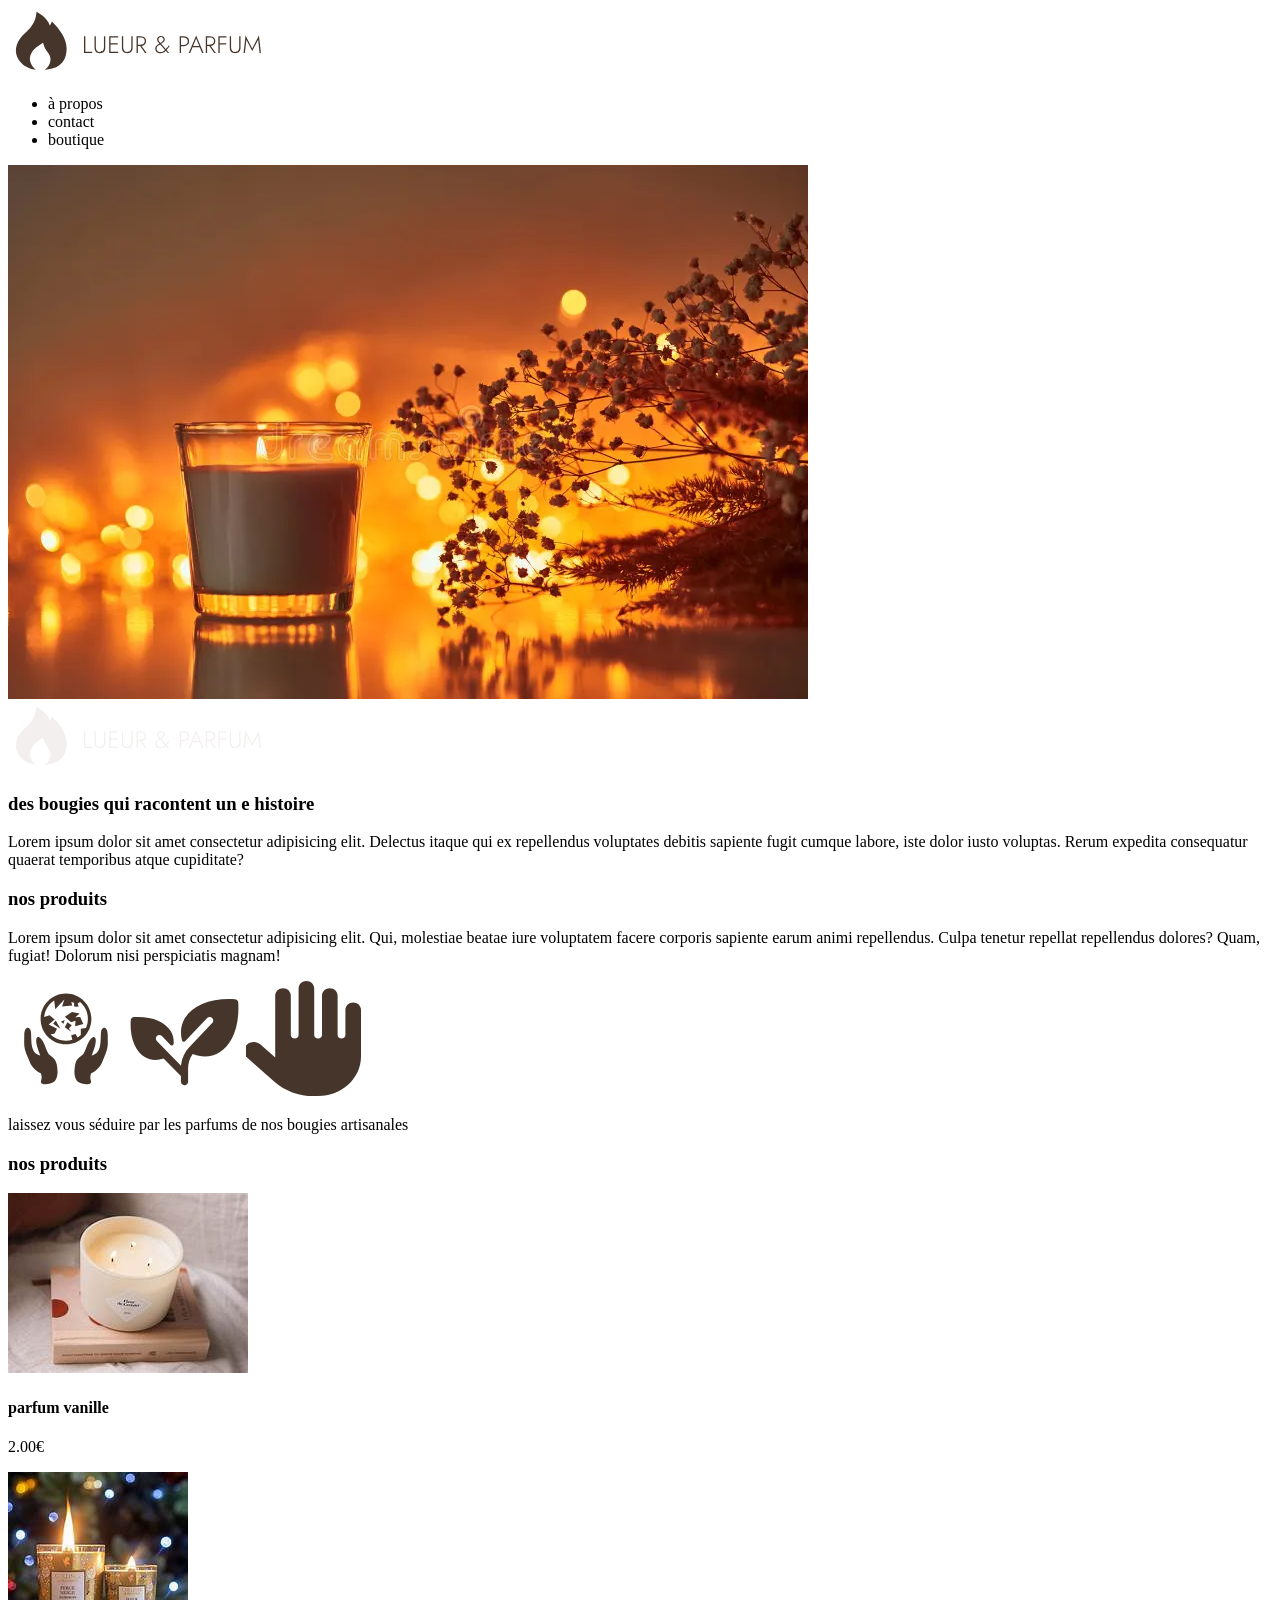
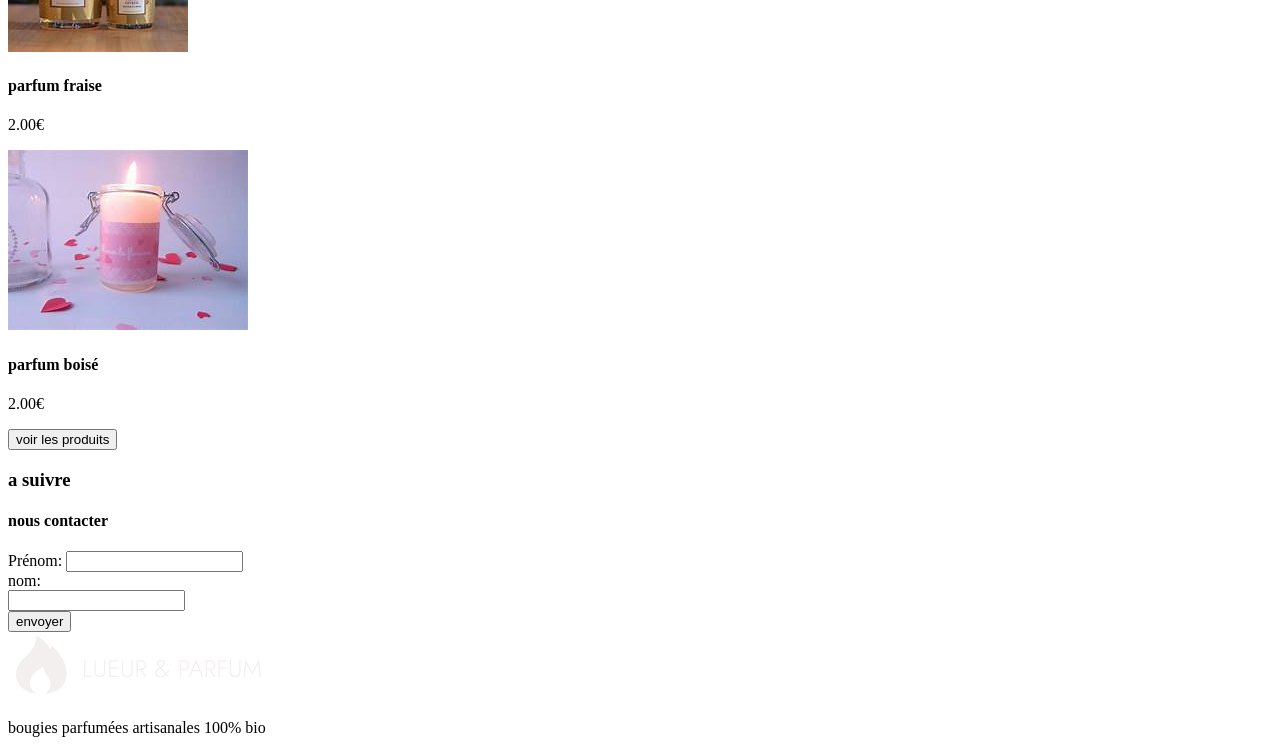
==== index.html @ 8b81fa45 "initial commit" ====
<!DOCTYPE html>
<html lang="fr">
<head>
    <link rel="stylesheet" href="style.css">
    <meta charset="UTF-8">
    <meta name="viewport" content="width=device-width, initial-scale=1.0">
    <title>Document</title>
</head>
<body>
    <header>
        <nav>
            <section>
            <img src="logoM.svg" alt="logo" a href>
            </section>
                <div class="mac">
                  <ul>
                    <li>à propos </li>
                    <li>contact </li>
                    <li>boutique </li>
                  </ul>
                    
                </div>
            
        </nav>
    </header>
    <section>
        <img src="burning-candle-dried-plant-against-blurred-golden-lights-dark-background-168464799.webp">
        <section>
            <img src="logoB.svg">
            <h3>des bougies qui racontent un e histoire</h3>
           <p>Lorem ipsum dolor sit amet consectetur adipisicing elit. Delectus itaque qui ex repellendus voluptates debitis sapiente fugit cumque labore, iste dolor iusto voluptas. Rerum expedita consequatur quaerat temporibus atque cupiditate?</p> 
        </section>
    </section>
    <article>
        <section>
            <h3>nos produits</h3>
            <p>Lorem ipsum dolor sit amet consectetur adipisicing elit. Qui, molestiae beatae iure voluptatem facere corporis sapiente earum animi repellendus. Culpa tenetur repellat repellendus dolores? Quam, fugiat! Dolorum nisi perspiciatis magnam!</p>
            <section class="parent">
                <img src="planet.svg">
                <img src="plant.svg">
                <img src="hand.svg">

            </section>
            <div id="parfum">
                <p>laissez vous séduire par les parfums de nos bougies artisanales</p>
            </div>

        </section>
    </article>
    <section>
        <h3>nos produits</h3>
        <section class="good">
           <img src="th.jpg"><h4>parfum vanille</h4><p>2.00€</p>
           <img src="th (1).jpg"><h4>parfum fraise</h4><p>2.00€</p>
           <img src="th (2).jpg"><h4>parfum boisé</h4><p>2.00€</p>
           <button id="voir" type="button">voir les produits</button>

        </section>
        <h3> a suivre </h3>
    </section>
    <h4> nous contacter </h4>
    <section>
        <form>
            <form action="class=card">
    
        
                <label for="fname:">Prénom:</label>
                <input type="text"id="fname"name="fname"><br>
                <label for="lname:">nom:</label><br>
                <input type="text"id="name name="name/><br>
                <button type="submit">envoyer</button>
        </form>
        
    </section>
    <footer id="pied">
        <section>
            <img src="logoB.svg">
            <p>bougies parfumées artisanales 100% bio</p>
        </section>
    </footer>

</body>
</html>
---- style.css ----
*body{
    font-family: 'Franklin Gothic Medium', 'Arial Narrow', Arial, sans-serif;
    margin: 0px;
    padding: 0px;
}

nav{
    display:flex
    justify-content:space-between
    align-items:center
}
.mac{
align-items: end;
}
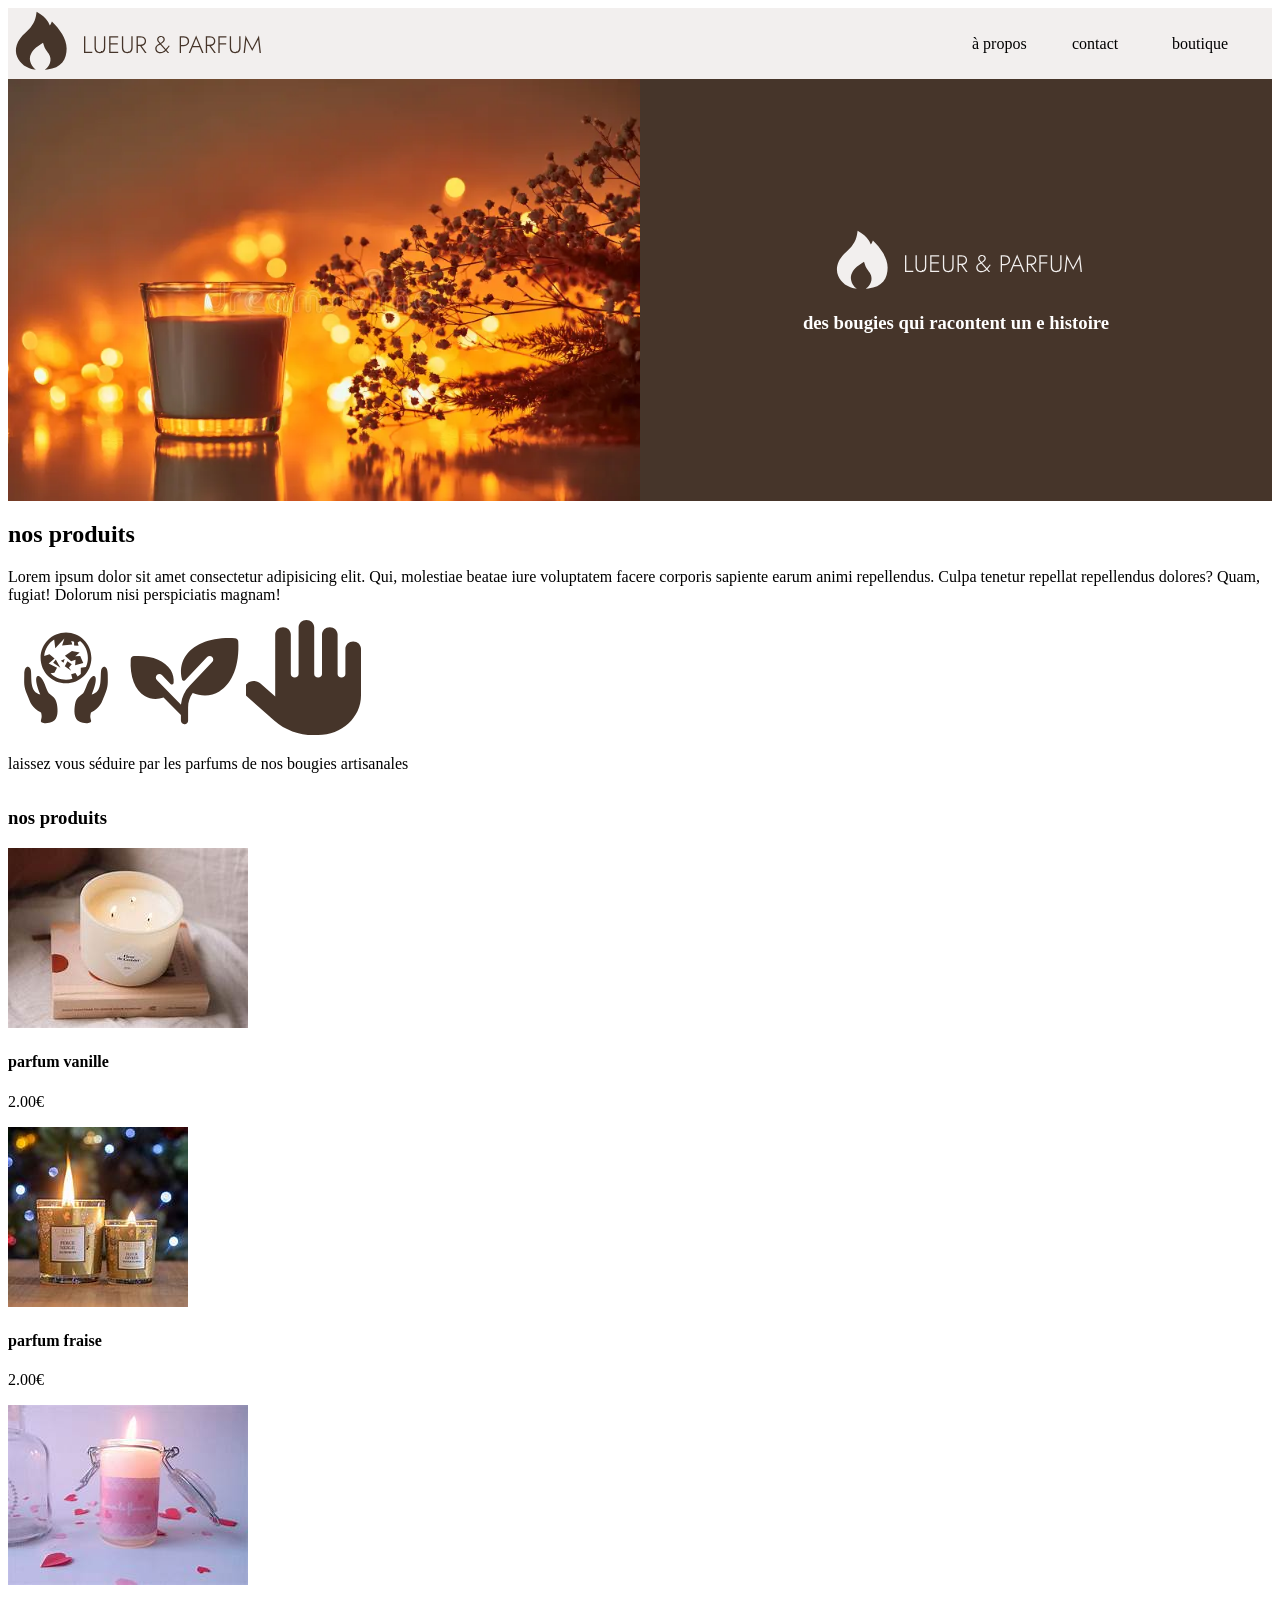
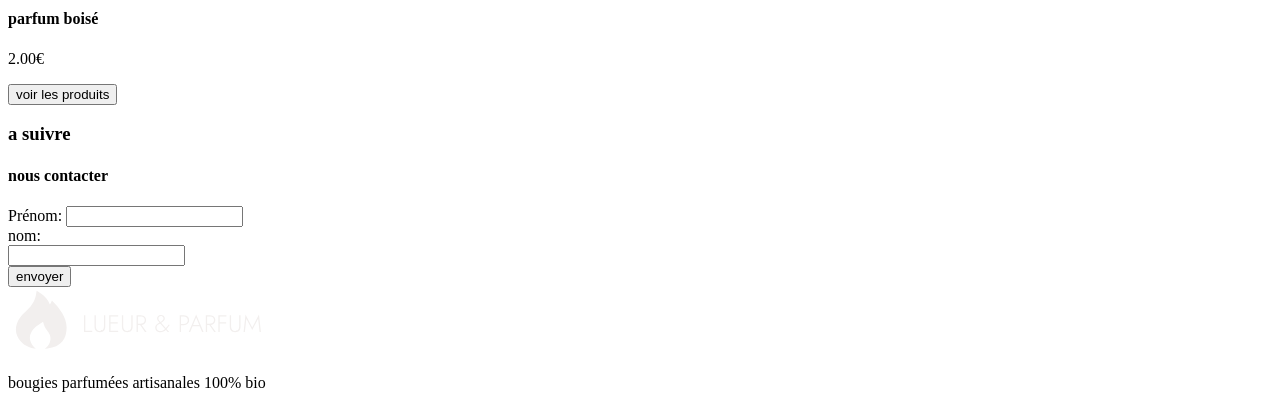
==== commit 4534f4e5: "css" ====
--- a/index.html
+++ b/index.html
@@ -6,34 +6,37 @@
     <meta name="viewport" content="width=device-width, initial-scale=1.0">
     <title>Document</title>
 </head>
+
+
 <body>
     <header>
         <nav>
             <section>
             <img src="logoM.svg" alt="logo" a href>
             </section>
-                <div class="mac">
+                
                   <ul>
-                    <li>à propos </li>
-                    <li>contact </li>
-                    <li>boutique </li>
+                    <li><a href="index.html">à propos</a> </li>
+                    <li><a href="index.html">contact</a></li>
+                    <li><a href="index.html">boutique</a></li>
                   </ul>
-                    
-                </div>
+        </nav>
+
+        <section id="blanche">
+            <img  id="photoHeader" src="burning-candle-dried-plant-against-blurred-golden-lights-dark-background-168464799.webp">
             
-        </nav>
+            <section id="sectionHeader">
+                <img src="logoB.svg">
+                <h1>des bougies qui racontent un e histoire</h1> 
+            </section>
+
+        </section>
+
     </header>
-    <section>
-        <img src="burning-candle-dried-plant-against-blurred-golden-lights-dark-background-168464799.webp">
-        <section>
-            <img src="logoB.svg">
-            <h3>des bougies qui racontent un e histoire</h3>
-           <p>Lorem ipsum dolor sit amet consectetur adipisicing elit. Delectus itaque qui ex repellendus voluptates debitis sapiente fugit cumque labore, iste dolor iusto voluptas. Rerum expedita consequatur quaerat temporibus atque cupiditate?</p> 
-        </section>
-    </section>
+    
     <article>
         <section>
-            <h3>nos produits</h3>
+            <h2>nos produits</h2>
             <p>Lorem ipsum dolor sit amet consectetur adipisicing elit. Qui, molestiae beatae iure voluptatem facere corporis sapiente earum animi repellendus. Culpa tenetur repellat repellendus dolores? Quam, fugiat! Dolorum nisi perspiciatis magnam!</p>
             <section class="parent">
                 <img src="planet.svg">
@@ -50,11 +53,12 @@
     <section>
         <h3>nos produits</h3>
         <section class="good">
+            <div></div>
            <img src="th.jpg"><h4>parfum vanille</h4><p>2.00€</p>
            <img src="th (1).jpg"><h4>parfum fraise</h4><p>2.00€</p>
            <img src="th (2).jpg"><h4>parfum boisé</h4><p>2.00€</p>
            <button id="voir" type="button">voir les produits</button>
-
+        </div>
         </section>
         <h3> a suivre </h3>
     </section>
--- a/style.css
+++ b/style.css
@@ -3,18 +3,58 @@
     margin: 0px;
     padding: 0px;
 }
+nav{
+display: flex;
+align-items: center;
+justify-content: space-between;
+background-color: #f2efee;
+}
+  ul{
+    display: flex;
+    list-style: none;
+    
+  }
+  ul a{
+    color: black;
+    text-decoration: none;
+  }
+  ul li{
+    width: 100px;
+    align-items: end;
+    justify-content: right;
+  }
+article{
+    display: flex;
+}
 
-nav{
-    display:flex
-    justify-content:space-between
-    align-items:center
+
+#blanche{
+display: flex;
 }
-.mac{
-align-items: end;
+
+
+    
+header{
+    width: 100%;
 }
-    
+
+#photoHeader{
+    width: 50%;
+}
+
+#sectionHeader{
+    width: 100%;
+    display: flex;
+
+    width: 100%;
+    flex-direction: column;
+    align-items: center;
+    justify-content: center;
+    color: white;
+    background-color:#46352A
+}
 
 
 
 
-
+  
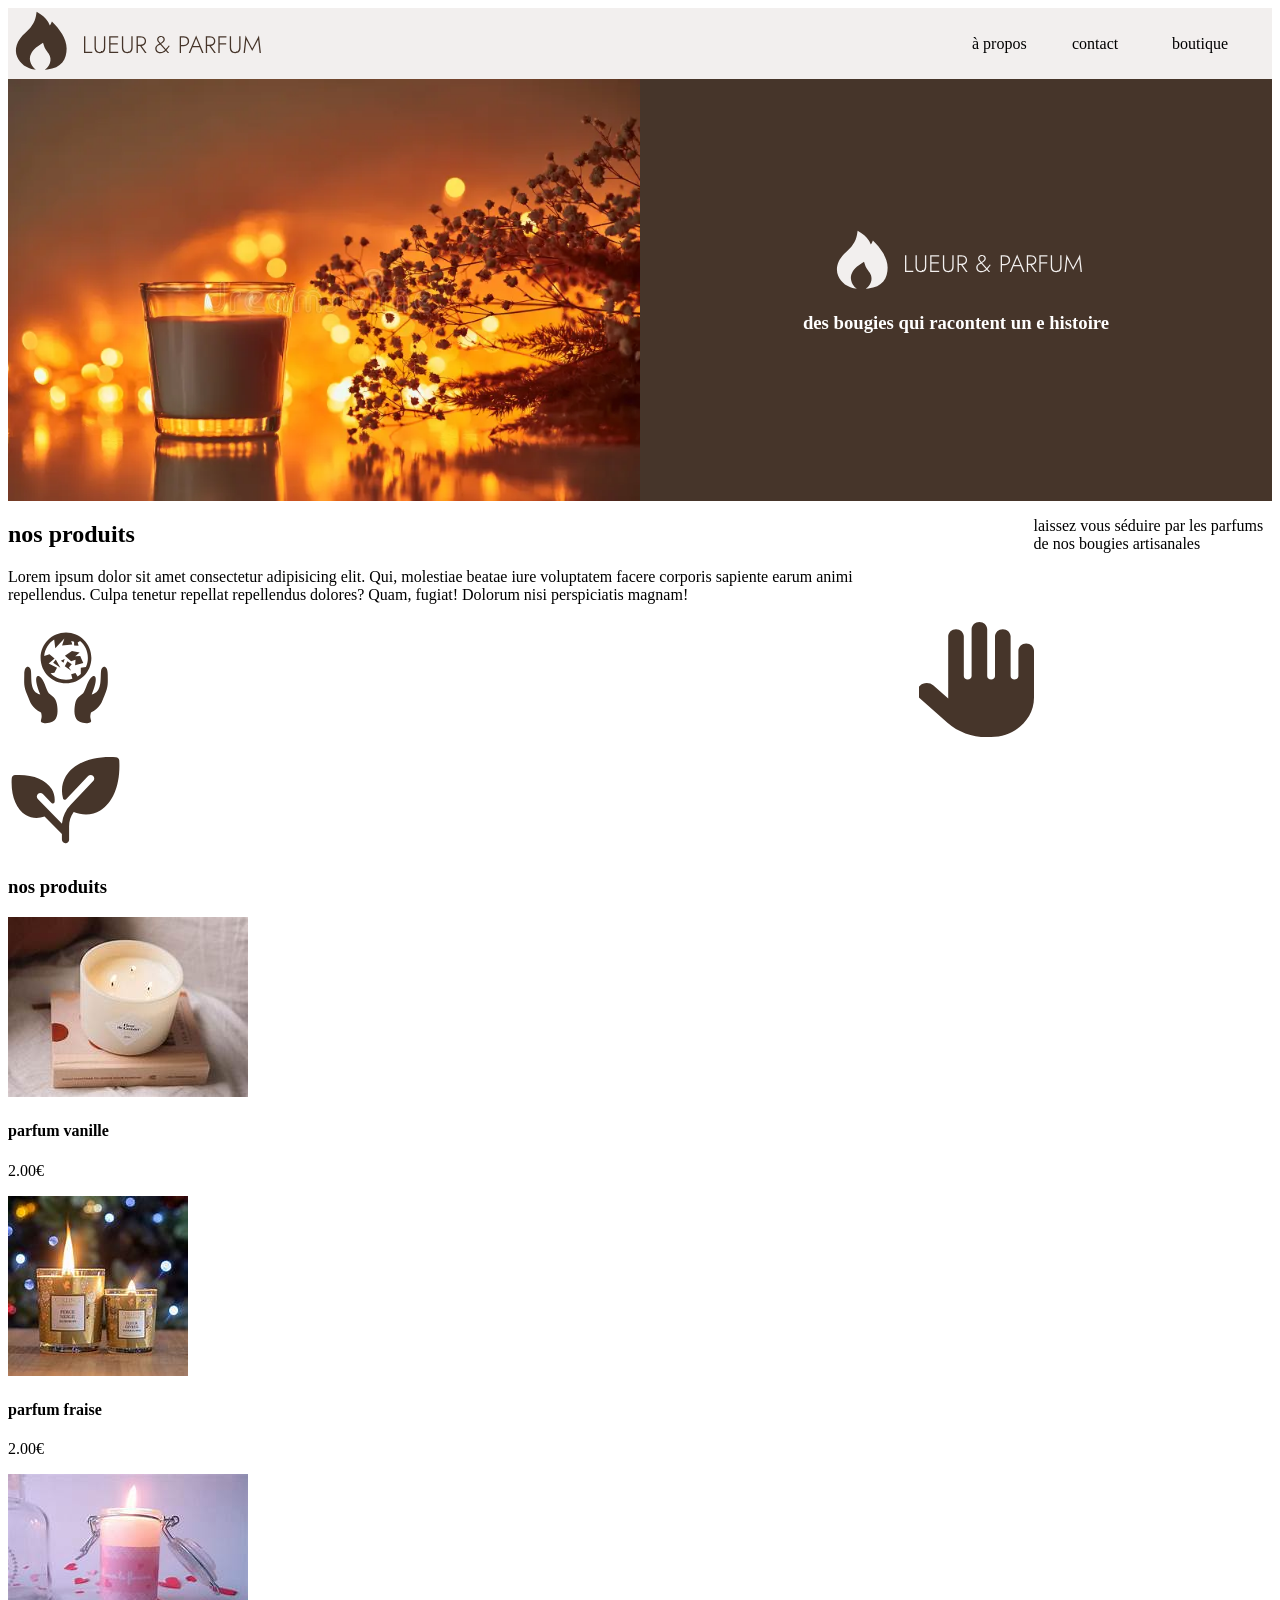
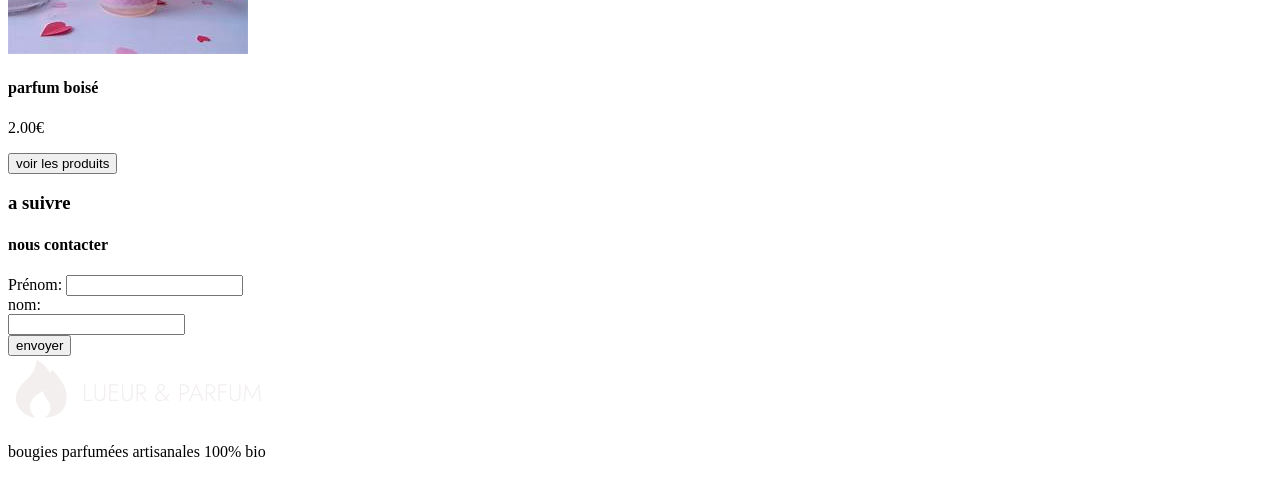
==== commit 8226dfee: "css" ====
--- a/index.html
+++ b/index.html
@@ -40,8 +40,13 @@
             <p>Lorem ipsum dolor sit amet consectetur adipisicing elit. Qui, molestiae beatae iure voluptatem facere corporis sapiente earum animi repellendus. Culpa tenetur repellat repellendus dolores? Quam, fugiat! Dolorum nisi perspiciatis magnam!</p>
             <section class="parent">
                 <img src="planet.svg">
+                </section>
+                <section></section>
                 <img src="plant.svg">
+            </section>
+            <section></section>
                 <img src="hand.svg">
+            </section>
 
             </section>
             <div id="parfum">
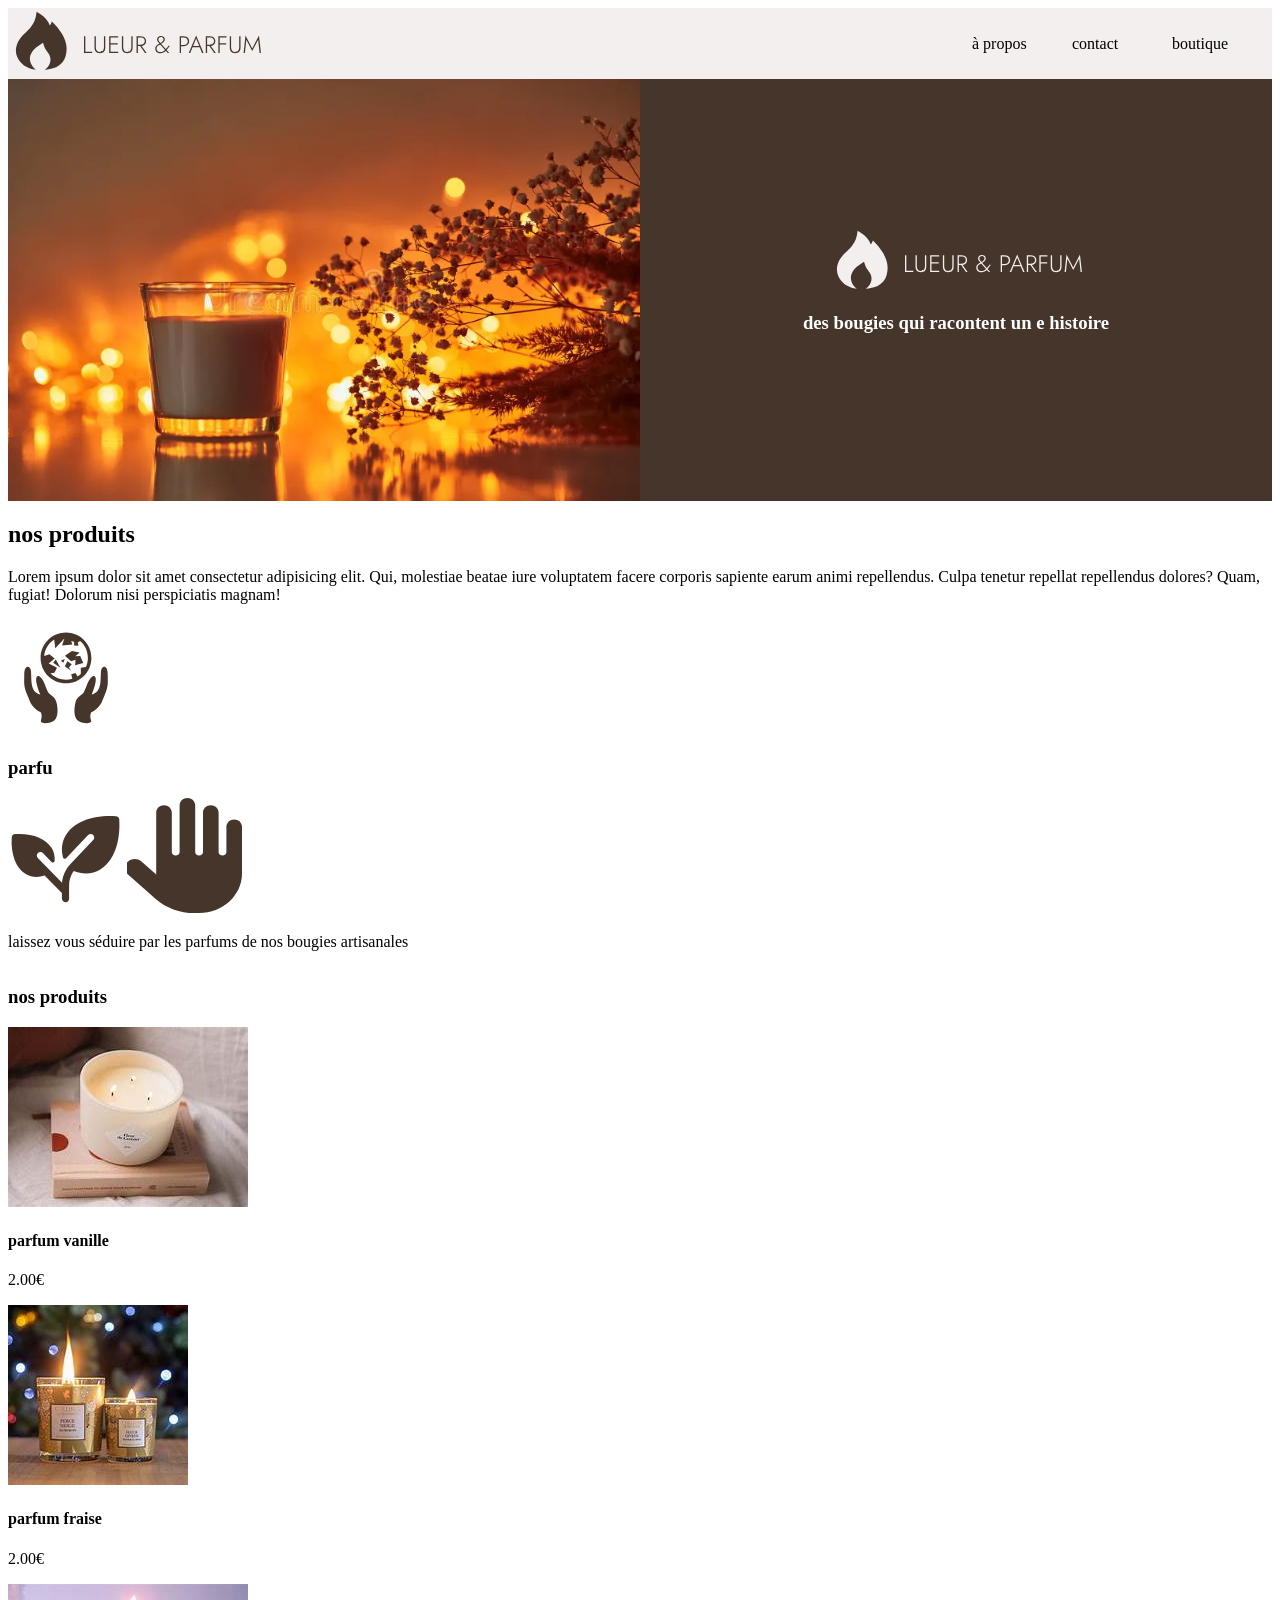
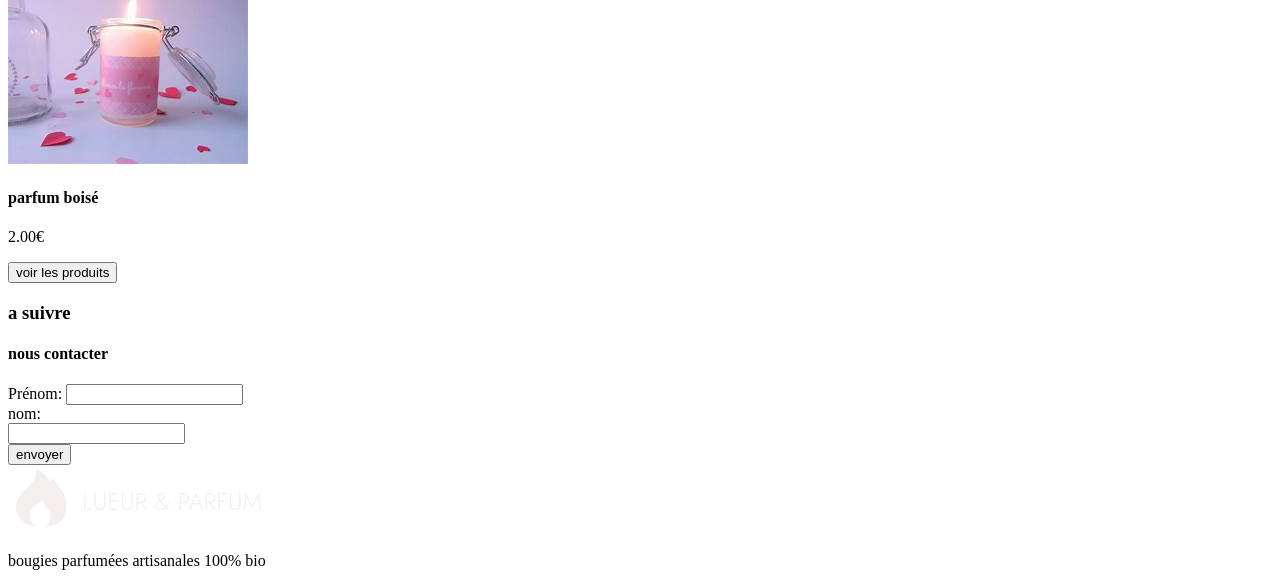
==== commit 386d7d33: "Update index.html" ====
--- a/index.html
+++ b/index.html
@@ -38,15 +38,12 @@
         <section>
             <h2>nos produits</h2>
             <p>Lorem ipsum dolor sit amet consectetur adipisicing elit. Qui, molestiae beatae iure voluptatem facere corporis sapiente earum animi repellendus. Culpa tenetur repellat repellendus dolores? Quam, fugiat! Dolorum nisi perspiciatis magnam!</p>
-            <section class="parent">
+            <section id="card">
+                <section>
                 <img src="planet.svg">
-                </section>
-                <section></section>
+                <h3>parfu</h3>
                 <img src="plant.svg">
-            </section>
-            <section></section>
                 <img src="hand.svg">
-            </section>
 
             </section>
             <div id="parfum">
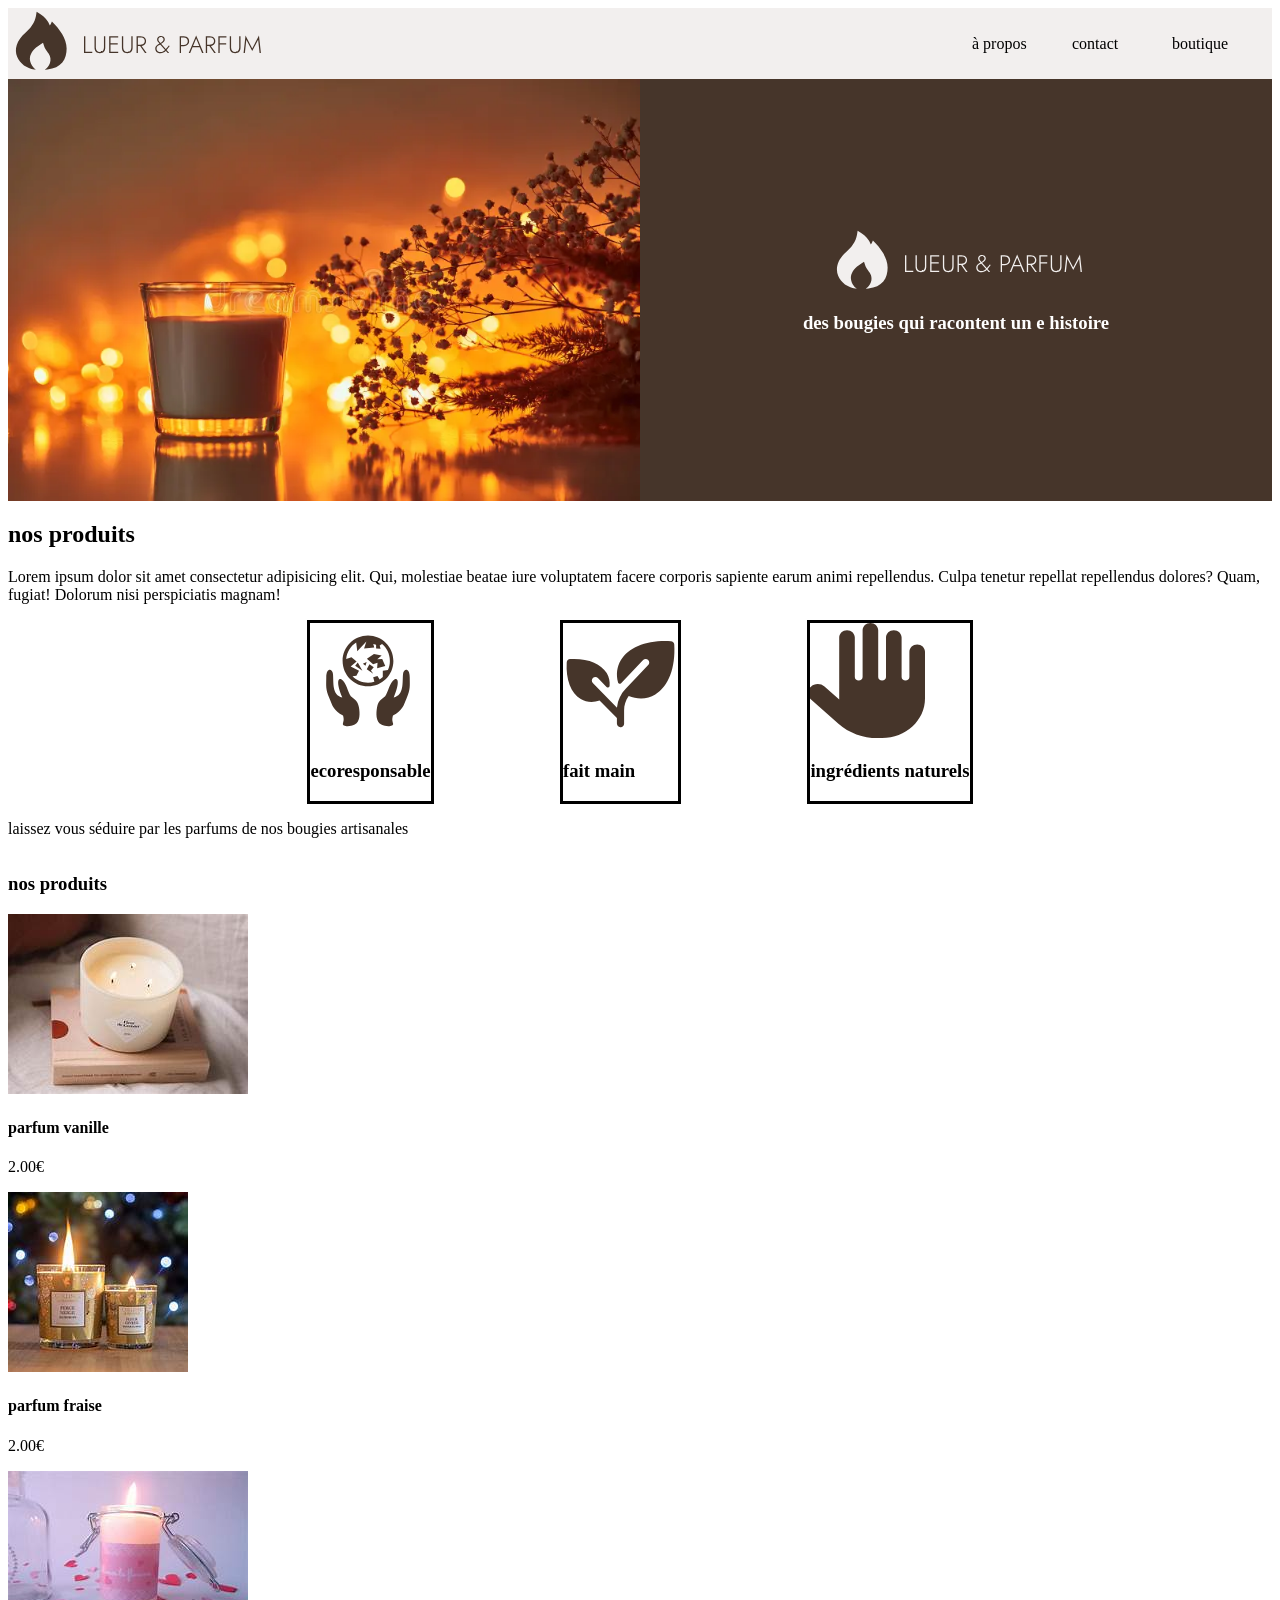
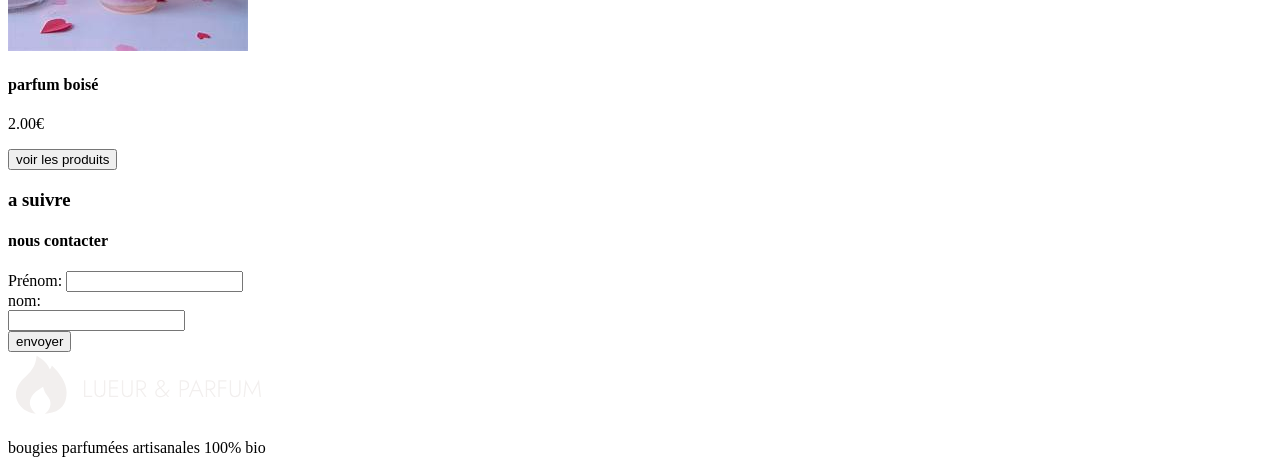
==== commit d6975c85: "css" ====
--- a/index.html
+++ b/index.html
@@ -39,12 +39,18 @@
             <h2>nos produits</h2>
             <p>Lorem ipsum dolor sit amet consectetur adipisicing elit. Qui, molestiae beatae iure voluptatem facere corporis sapiente earum animi repellendus. Culpa tenetur repellat repellendus dolores? Quam, fugiat! Dolorum nisi perspiciatis magnam!</p>
             <section id="card">
-                <section>
+                <section class="eco">
                 <img src="planet.svg">
-                <h3>parfu</h3>
+                <h3>ecoresponsable</h3>
+            </section>
+            <section class="eco">
                 <img src="plant.svg">
+                <h3>fait main</h3>
+            </section>
+            <section class="eco">
                 <img src="hand.svg">
-
+                  <h3>ingrédients naturels</h3>
+                </section>
             </section>
             <div id="parfum">
                 <p>laissez vous séduire par les parfums de nos bougies artisanales</p>
--- a/style.css
+++ b/style.css
@@ -55,6 +55,15 @@
 }
 
 
-
+#card{
+  
+    gap: 10%;
+    display: flex
+;
+    justify-content: center;
+}
+.eco{
+  border: solid;
+}
 
   
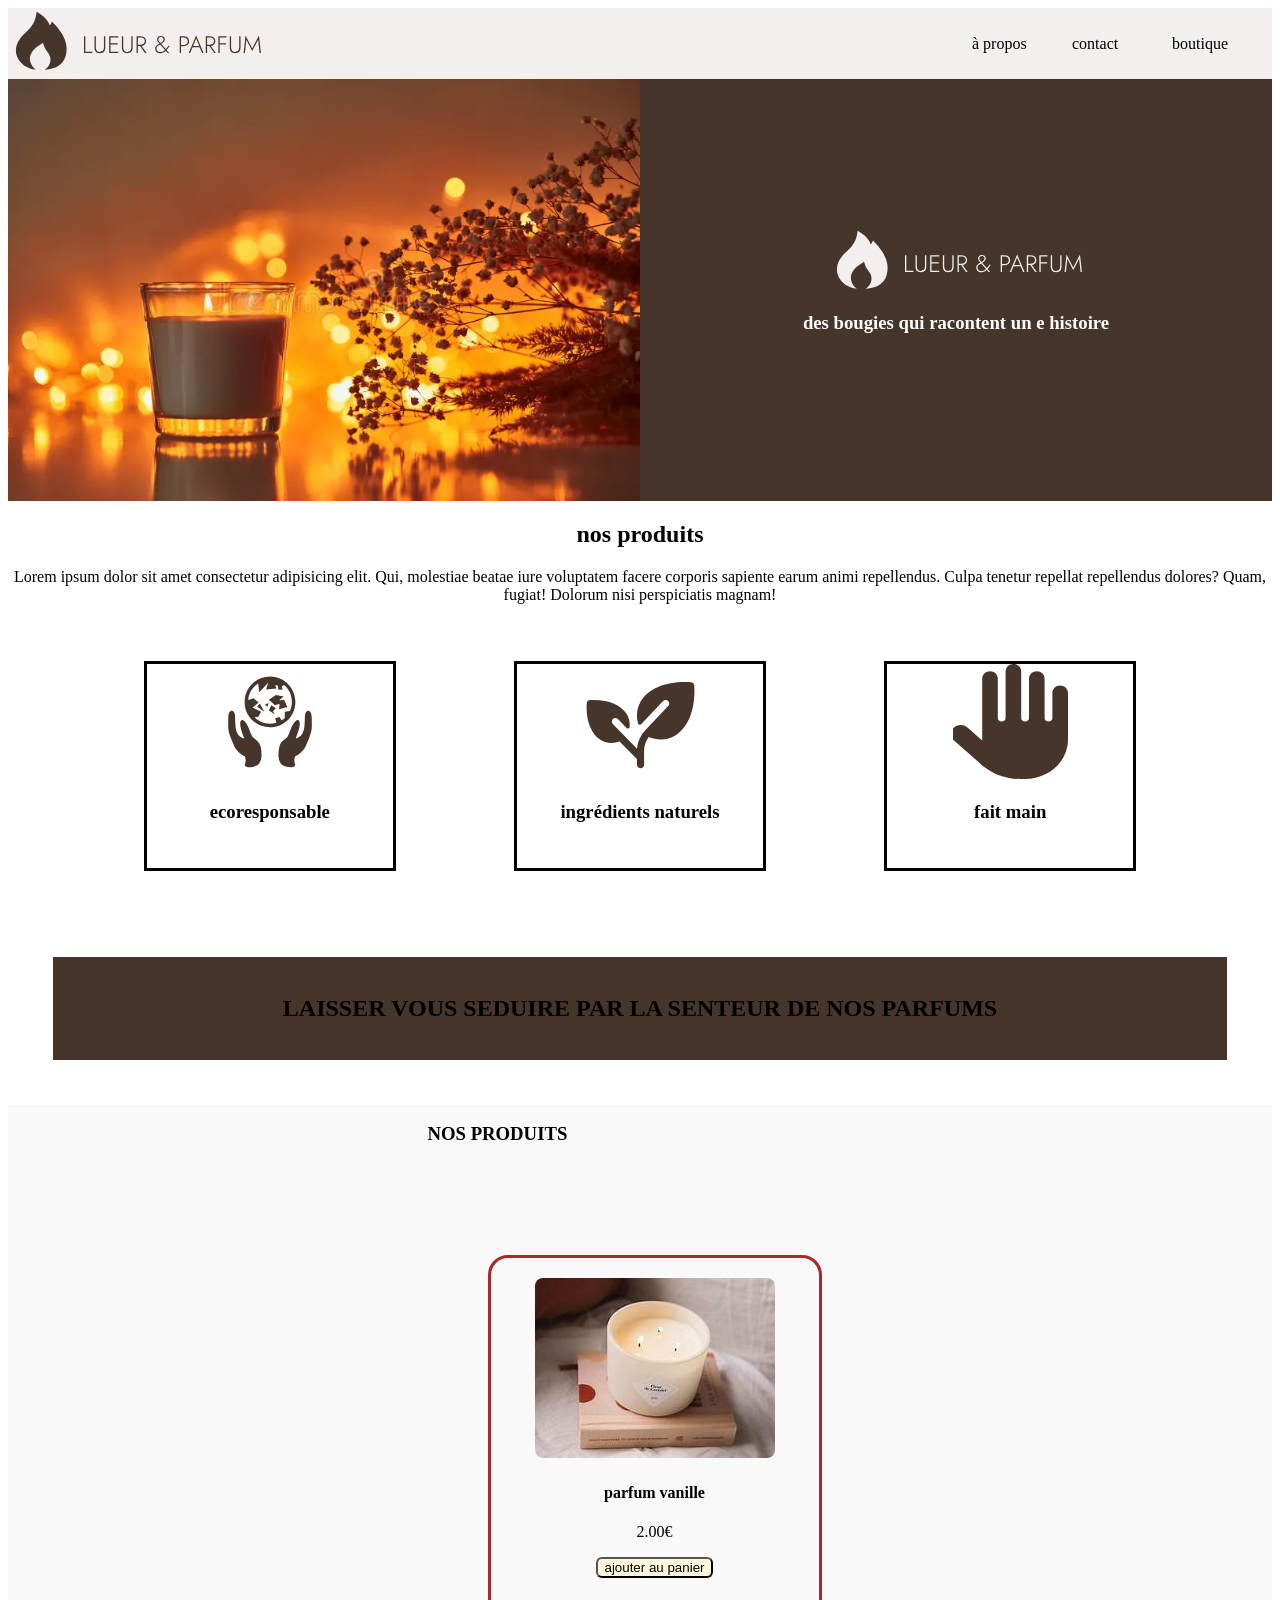
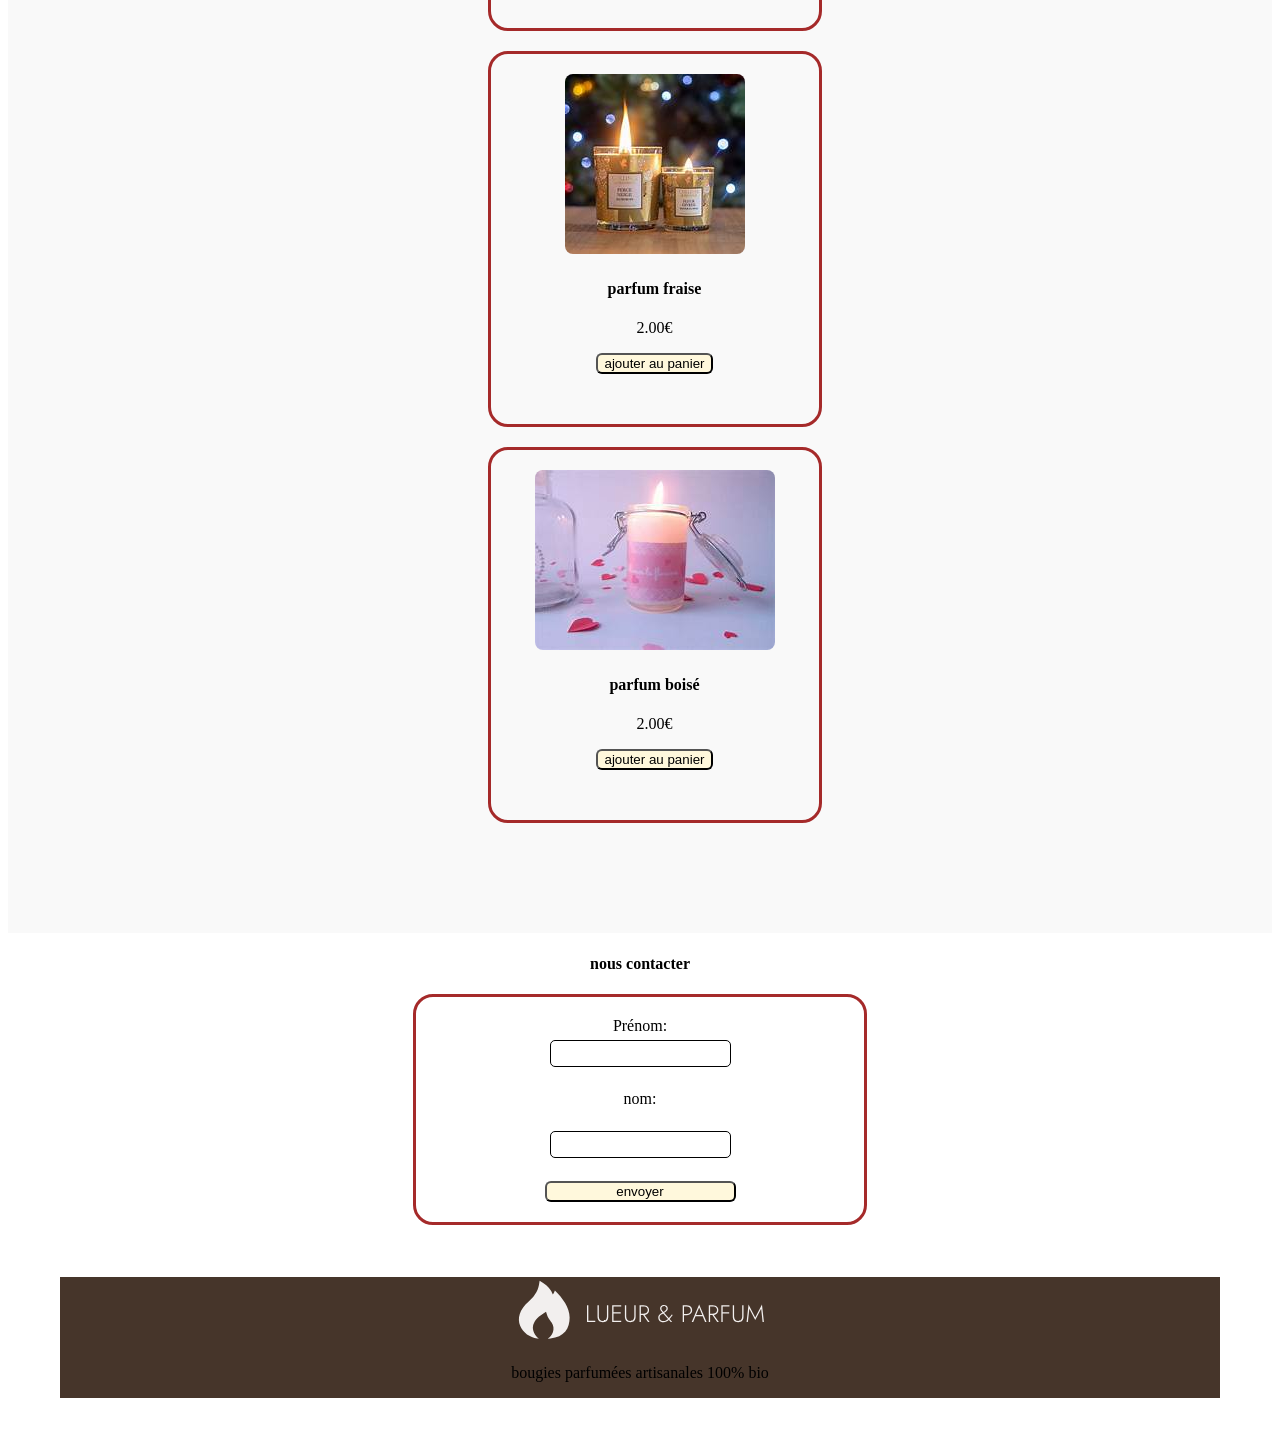
==== commit b6f87c13: "css modification du style notamment sur les cartes et modification des fonds" ====
--- a/index.html
+++ b/index.html
@@ -45,33 +45,41 @@
             </section>
             <section class="eco">
                 <img src="plant.svg">
-                <h3>fait main</h3>
+                <h3>ingrédients naturels</h3>
             </section>
             <section class="eco">
                 <img src="hand.svg">
-                  <h3>ingrédients naturels</h3>
+                  <h3>fait main</h3>
                 </section>
+            </section >
+            <section id="parfum">
+               <h2>LAISSER VOUS SEDUIRE PAR LA SENTEUR DE NOS PARFUMS</h2>
             </section>
-            <div id="parfum">
-                <p>laissez vous séduire par les parfums de nos bougies artisanales</p>
-            </div>
+                
+
 
         </section>
     </article>
+    <article class="mini">
     <section>
-        <h3>nos produits</h3>
+        <h3>NOS PRODUITS</h3>
         <section class="good">
-            <div></div>
-           <img src="th.jpg"><h4>parfum vanille</h4><p>2.00€</p>
-           <img src="th (1).jpg"><h4>parfum fraise</h4><p>2.00€</p>
-           <img src="th (2).jpg"><h4>parfum boisé</h4><p>2.00€</p>
-           <button id="voir" type="button">voir les produits</button>
+            <div class="prix">
+           <img class="cardImg" src="th.jpg"><h4>parfum vanille</h4><p>2.00€</p>
+           <button id="voir" type="button">ajouter au panier</button>
+        </div>
+        <div class="prix">
+           <img class="cardImg" src="th (1).jpg"><h4>parfum fraise</h4><p>2.00€</p>
+           <button id="voir" type="button">ajouter au panier</button>
+        </div>
+        <div class="prix">
+           <img class="cardImg" src="th (2).jpg"><h4>parfum boisé</h4><p>2.00€</p>
+           <button id="voir" type="button">ajouter au panier</button>
         </div>
         </section>
-        <h3> a suivre </h3>
-    </section>
+    </article>
     <h4> nous contacter </h4>
-    <section>
+    <section class="sucre">
         <form>
             <form action="class=card">
     
--- a/style.css
+++ b/style.css
@@ -58,12 +58,116 @@
 #card{
   
     gap: 10%;
+    display: flex;
+    gap: 10%;
     display: flex
 ;
     justify-content: center;
+    align-items: center;
+    text-align: center;
+  padding: 41px;
 }
 .eco{
   border: solid;
+  width: 246px;
+  height: 204px;
+
+}
+p{
+  text-align: center;
+}
+h2{
+  text-align: center;
+}
+  #parfum{
+    align-items: center;
+    height: 103px;
+    display: flex
+;
+    background-color:#46352A;
+    justify-content: center;
+margin: 45px;
+  }
+  .good{
+    
+    /*height:355px;*/
+    width: 345px;
+    padding: 40px;
+    margin: 50px auto;
+    border-radius: 20px;
+    text-align: center;
+    box-shadow: 10PX 10PX 10PX 10PX grey
+    img:first-of-type{
+        height 140PX;
+        border: radius 20px;;
+        border:1px gray
+    }    display: flex
+    ;
+        justify-content: center;
+    
+
+
+
+}
+input{
+    border-radius: 5PX;
+    border: 1PX solid black;
+    padding: 5PX;
+    margin: 5PX;
 }
 
-  +input[type="submit"]{
+    background-color: black;
+    color: white;
+}
+  
+.prix{
+  border: solid brown;
+    width: 288px;
+    height: 330px;
+    margin: 20px;
+    padding: 20px;
+    border-radius: 20px;
+}
+form{
+  border:solid brown;
+  display: grid
+;
+  justify-content: center;
+  text-align: center;
+  width: 408px;
+  justify-content: space-around;
+  padding: 20px;
+  border-radius: 20px;
+}
+.sucre{
+  display: flex
+;
+    justify-content: center;
+}
+footer{
+  
+  display: flex
+  ;
+      justify-content: center;
+      margin: 52px;
+      background-color:#46352A;
+  
+}
+.mini{
+  display: flex;
+  justify-content: center;
+  flex-wrap: wrap;
+  gap: 20px;
+  background-color: #f9f9f9;
+}
+button{
+  background-color: cornsilk;
+  border-radius: 6px;
+}
+.cardImg{
+  border-radius: 8px;
+}
+h4{
+  text-align: center;
+}
